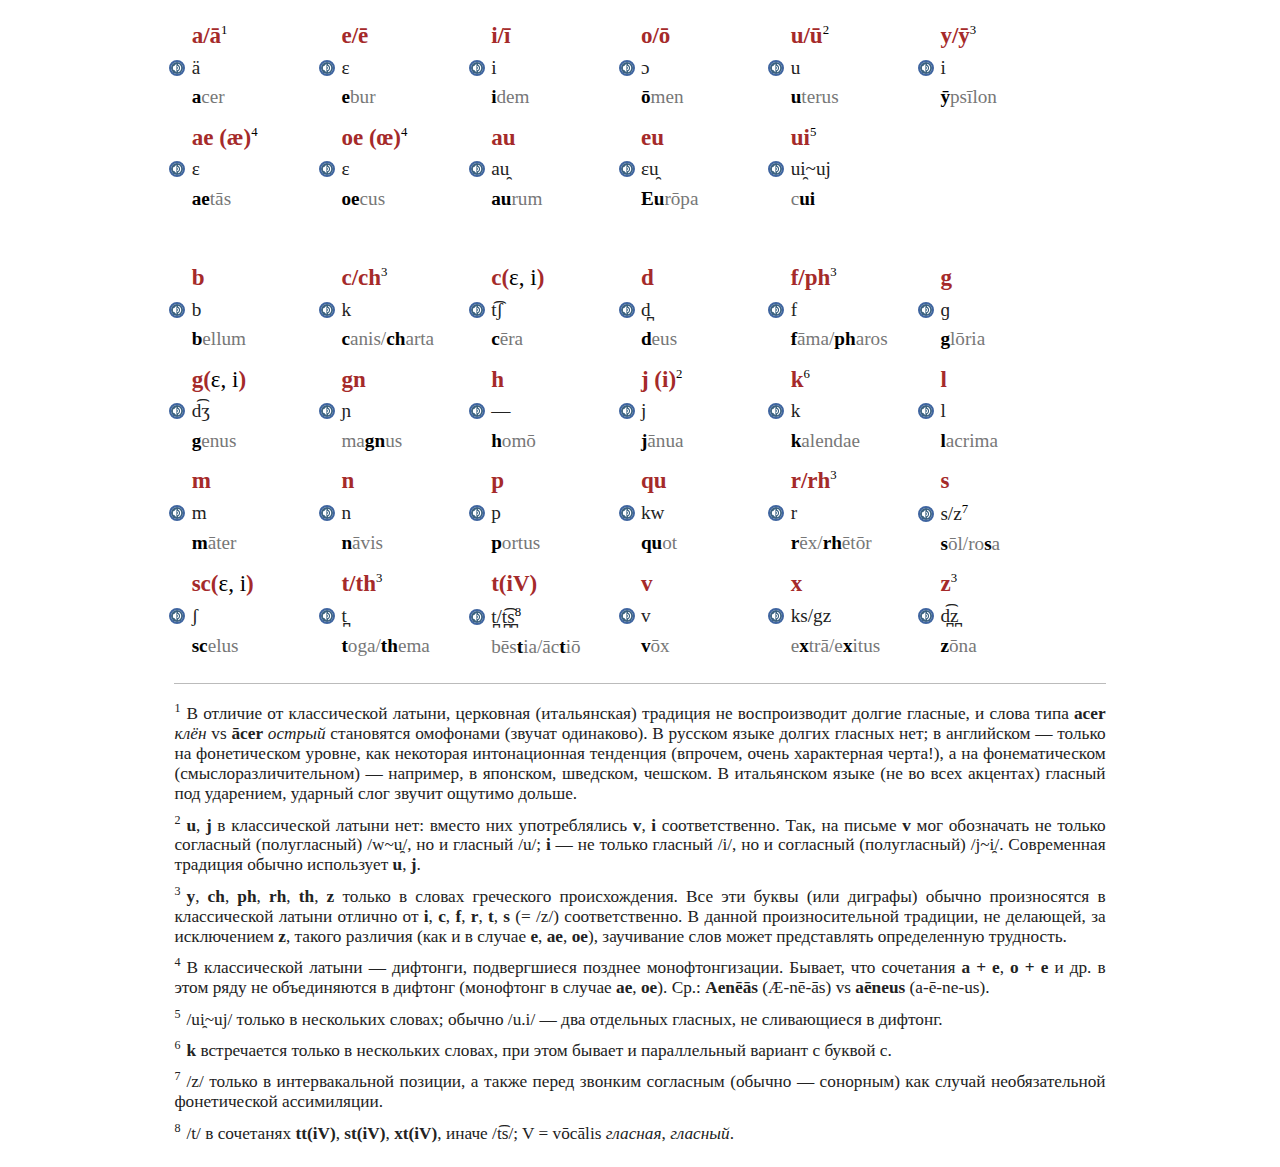
==== ecclesiastical/index.html @ 4a67464a "Add files" ====
<!DOCTYPE html>
<html lang="ru">
<head>
  <meta charset="utf-8">
  <meta name="viewport" content="width=device-width, initial-scale=1.0">
  <title>Ecclesiastical Pronunciation</title>
  <link rel="icon" href="#">
  <link rel="stylesheet" href="../classical/style.css?v=1">
</head>
<body>
  <main class="container">
    <div class="table">
      <div class="item">
        <div class="item__letter">a/ā<sup>1</sup></div>
        <div class="item__sound"><button class="play"></button>ä</div>
        <div class="item__example"><b>a</b>cer</div>
      </div>
      <div class="item">
        <div class="item__letter">e/ē</div>
        <div class="item__sound"><button class="play"></button>ɛ</div>
        <div class="item__example"><b>e</b>bur</div>
      </div>
      <div class="item">
        <div class="item__letter">i/ī</div>
        <div class="item__sound"><button class="play"></button>i</div>
        <div class="item__example"><b>i</b>dem</div>
      </div>
      <div class="item">
        <div class="item__letter">o/ō</div>
        <div class="item__sound"><button class="play"></button>ɔ</div>
        <div class="item__example"><b>ō</b>men</div>
      </div>
      <div class="item">
        <div class="item__letter">u/ū<sup>2</sup></div>
        <div class="item__sound"><button class="play"></button>u</div>
        <div class="item__example"><b>u</b>terus</div>
      </div>
      <div class="item">
        <div class="item__letter">y/ȳ<sup>3</sup></div>
        <div class="item__sound"><button class="play"></button>i</div>
        <div class="item__example"><b>ȳ</b>psīlon</div>
      </div>
      <div class="item">
        <div class="item__letter">ae (æ)<sup>4</sup></div>
        <div class="item__sound"><button class="play"></button>ɛ</div>
        <div class="item__example"><b>ae</b>tās</div>
      </div>
      <div class="item">
        <div class="item__letter">oe (œ)<sup>4</sup></div>
        <div class="item__sound"><button class="play"></button>ɛ</div>
        <div class="item__example"><b>oe</b>cus</div>
      </div>
      <div class="item">
        <div class="item__letter">au</div>
        <div class="item__sound"><button class="play"></button>au̯</div>
        <div class="item__example"><b>au</b>rum</div>
      </div>
      <div class="item">
        <div class="item__letter">eu</div>
        <div class="item__sound"><button class="play"></button>ɛu̯</div>
        <div class="item__example"><b>Eu</b>rōpa</div>
      </div>
      <div class="item">
        <div class="item__letter">ui<sup>5</sup></div>
        <div class="item__sound"><button class="play"></button>ui̯~uj</div>
        <div class="item__example">c<b>ui</b></div>
      </div>
    </div>
    <div class="table">
      <div class="item">
        <div class="item__letter">b</div>
        <div class="item__sound"><button class="play"></button>b</div>
        <div class="item__example"><b>b</b>ellum</div>
      </div>
      <div class="item">
        <div class="item__letter">c/ch<sup>3</sup></div>
        <div class="item__sound"><button class="play"></button>k</div>
        <div class="item__example"><b>c</b>anis/<b>ch</b>arta</div>
      </div>
      <div class="item">
        <div class="item__letter">c(<span class="ls">ɛ, i</span>)</div>
        <div class="item__sound"><button class="play" data-name="c-e"></button>t͡ʃ</div>
        <div class="item__example"><b>c</b>ēra</div>
      </div>
      <div class="item">
        <div class="item__letter">d</div>
        <div class="item__sound"><button class="play"></button>d̪</div>
        <div class="item__example"><b>d</b>eus</div>
      </div>
      <div class="item">
        <div class="item__letter">f/ph<sup>3</sup></div>
        <div class="item__sound"><button class="play" data-name="f-ph"></button>f</div>
        <div class="item__example"><b>f</b>āma/<b>ph</b>aros</div>
      </div>
      <div class="item">
        <div class="item__letter">g</div>
        <div class="item__sound"><button class="play"></button>ɡ</div>
        <div class="item__example"><b>g</b>lōria</div>
      </div>
      <div class="item">
        <div class="item__letter">g(<span class="ls">ɛ, i</span>)</div>
        <div class="item__sound"><button class="play" data-name="g-e"></button>d͡ʒ</div>
        <div class="item__example"><b>g</b>enus</div>
      </div>
      <div class="item">
        <div class="item__letter">gn</div>
        <div class="item__sound"><button class="play"></button>ɲ</div>
        <div class="item__example">ma<b>gn</b>us</div>
      </div>
      <div class="item">
        <div class="item__letter">h</div>
        <div class="item__sound"><button class="play"></button>—</div>
        <div class="item__example"><b>h</b>omō</div>
      </div>
      <div class="item">
        <div class="item__letter">j (i)<sup>2</sup></div>
        <div class="item__sound"><button class="play"></button>j</div>
        <div class="item__example"><b>j</b>ānua</div>
      </div>
      <div class="item">
        <div class="item__letter">k<sup>6</sup></div>
        <div class="item__sound"><button class="play"></button>k</div>
        <div class="item__example"><b>k</b>alendae</div>
      </div>
      <div class="item">
        <div class="item__letter">l</div>
        <div class="item__sound"><button class="play"></button>l</div>
        <div class="item__example"><b>l</b>acrima</div>
      </div>
      <div class="item">
        <div class="item__letter">m</div>
        <div class="item__sound"><button class="play"></button>m</div>
        <div class="item__example"><b>m</b>āter</div>
      </div>
      <div class="item">
        <div class="item__letter">n</div>
        <div class="item__sound"><button class="play"></button>n</div>
        <div class="item__example"><b>n</b>āvis</div>
      </div>
      <div class="item">
        <div class="item__letter">p</div>
        <div class="item__sound"><button class="play"></button>p</div>
        <div class="item__example"><b>p</b>ortus</div>
      </div>
      <div class="item">
        <div class="item__letter">qu</div>
        <div class="item__sound"><button class="play"></button>kw</div>
        <div class="item__example"><b>qu</b>ot</div>
      </div>
      <div class="item">
        <div class="item__letter">r/rh<sup>3</sup></div>
        <div class="item__sound"><button class="play"></button>r</div>
        <div class="item__example"><b>r</b>ēx/<b>rh</b>ētōr</div>
      </div>
      <div class="item">
        <div class="item__letter">s</div>
        <div class="item__sound"><button class="play"></button>s/z<sup>7</sup></div>
        <div class="item__example"><b>s</b>ōl/ro<b>s</b>a</div>
      </div>
      <div class="item">
        <div class="item__letter">sc(<span class="ls">ɛ, i</span>)</div>
        <div class="item__sound"><button class="play" data-name="s-e"></button>ʃ</div>
        <div class="item__example"><b>sc</b>elus</div>
      </div>
      <div class="item">
        <div class="item__letter">t/th<sup>3</sup></div>
        <div class="item__sound"><button class="play"></button>t̪</div>
        <div class="item__example"><b>t</b>oga/<b>th</b>ema</div>
      </div>
      <div class="item">
        <div class="item__letter">t(iV)</div>
        <div class="item__sound"><button class="play" data-name="t-iV"></button>t̪/t̪͡s̪<sup>8</sup></div>
        <div class="item__example">bēs<b>t</b>ia/āc<b>t</b>iō</div>
      </div>
      <div class="item">
        <div class="item__letter">v</div>
        <div class="item__sound"><button class="play"></button>v</div>
        <div class="item__example"><b>v</b>ōx</div>
      </div>
      <div class="item">
        <div class="item__letter">x</div>
        <div class="item__sound"><button class="play"></button>ks/gz</div>
        <div class="item__example">e<b>x</b>trā/e<b>x</b>itus</div>
      </div>
      <div class="item">
        <div class="item__letter">z<sup>3</sup></div>
        <div class="item__sound"><button class="play"></button>d̪͡z̪</div>
        <div class="item__example"><b>z</b>ōna</div>
      </div>
    </div>
    <div class="notes">
      <p class="note">В отличие от классической латыни, церковная (итальянская) традиция не воспроизводит долгие гласные, и слова типа  <b>acer</b> <i>клён</i> vs <b>ācer</b> <i>острый</i> становятся омофонами (звучат одинаково). В русском языке долгих гласных нет; в английском — только на фонетическом уровне, как некоторая интонационная тенденция (впрочем, очень характерная черта!), а на фонематическом (смыслоразличительном) — например, в японском, шведском, чешском. В итальянском языке (не во всех акцентах) гласный под ударением, ударный слог звучит ощутимо дольше.</p>
      <p class="note"><b>u</b>, <b>j</b> в классической латыни нет: вместо них употреблялись <b>v</b>, <b>i</b> соответственно. Так, на письме <b>v</b> мог обозначать не только согласный (полугласный) /w~u̯/, но и гласный /u/; <b>i</b> — не только гласный /i/, но и согласный (полугласный) /j~i̯/. Современная традиция обычно использует <b>u</b>, <b>j</b>.</p>
      <p class="note"><b>y</b>, <b>ch</b>, <b>ph</b>, <b>rh</b>, <b>th</b>, <b>z</b> только в словах греческого происхождения. Все эти буквы (или диграфы) обычно произносятся в классической латыни отлично от <b>i</b>, <b>c</b>, <b>f</b>, <b>r</b>, <b>t</b>, <b>s</b> (= /z/) соответственно. В данной произносительной традиции, не делающей, за исключением <b>z</b>, такого различия (как и в случае <b>e</b>, <b>ae</b>, <b>oe</b>), заучивание слов может представлять определенную трудность.</p>
      <p class="note">В классической латыни — дифтонги, подвергшиеся позднее монофтонгизации. Бывает, что сочетания <b>a + e</b>, <b>o + e</b> и др. в этом ряду не объединяются в дифтонг (монофтонг в случае <b>ae</b>, <b>oe</b>). Ср.: <b>Aenēās</b> (Æ-nē-ās) vs <b>aēneus</b> (a-ē-ne-us).</p>
      <p class="note">/ui̯~uj/ только в нескольких словах; обычно /u.i/ — два отдельных гласных, не сливающиеся в дифтонг.</p>
      <p class="note"><b>k</b> встречается только в нескольких словах, при этом бывает и параллельный вариант с буквой c.</p>
      <p class="note">/z/ только в интервакальной позиции, а также перед звонким согласным (обычно — сонорным) как случай необязательной фонетической ассимиляции.</p>
      <p class="note">/t/ в сочетанях <b>tt(iV)</b>, <b>st(iV)</b>, <b>xt(iV)</b>, иначе /t͡s/; V = vōcālis <i>гласная</i>, <i>гласный</i>.</p>
    </div>
  </main>
  <script src="../classical/script.js?v=1"></script>
</body>
</html>
---- classical/style.css ----
:root {
  color-scheme: light;
}
* {
  box-sizing: border-box;
}
body {
  font-family: serif;
  font-size: 1.2rem;
  min-width: 320px;
  min-height: 100vh;
  margin: 0;
  position: relative;
  color: #222;
  background-color: #fff;
}
.container {
  max-width: 50em;
  padding: .75em;
  margin: 0 auto;
}
.table {
  display: flex;
  flex-wrap: wrap;
  justify-content: flex-start;
  padding-left: .5em;
}
.table:first-child {
  margin-bottom: 2em;
}
.item {
  width: 7.8em;
  display: flex;
  flex-direction: column;
  align-items: flex-start;
  row-gap: .4em;
  padding: .4em;
  white-space: nowrap;
}
.item__letter {
  font-size: 1.2em;
  font-weight: bold;
  color: brown;
}
.item__example {
  color: #777;
}
.ls {
  font-weight: normal;
  color: initial;
}
.item__example > b {
  color: initial;
}
.item sup {
  font-size: .8rem;
  font-weight: normal;
  color: initial;
  cursor: help;
}
.item__sound {
  position: relative;
}
.play {
  width: 1rem;
  height: 1rem;
  position: absolute;
  left: -1.4rem;
  top: calc(50% - .5rem);
  background: url("[data-uri]") no-repeat center / contain;
  border: 2px solid #3f65a0;
  border-radius: 50%;
  cursor: pointer;
}
.play.__active {
  border-color: #3fa08d;
}
.notes {
  counter-reset: note;
  font-size: .9em;
  text-align: justify;
  margin-top: 1em;
  padding-top: 1em;
  border-top: 1px solid #bbb;
}
.note {
  counter-increment: note;
  margin: 0 0 .5em;
}
.note::before {
  content: counter(note);
  font-size: .7em;
  vertical-align: super;
  margin-right: .5em;
}
#tip {
  font-size: 1rem;
  max-width: 20rem;
  max-width: clamp(19rem, 94vw, 25rem);
  position: absolute;
  left: 0;
  top: 0;
  transform: translate(var(--x), var(--y));
  padding: 0.2em 0.5em;
  background-color: #e5e5e5;
  border: 2px solid gray;
  box-shadow: 2px 2px 2px rgba(0, 0, 0, 0.35);
  pointer-events: none;
  user-select: none;
}
#tip:empty {
  display: none;
}
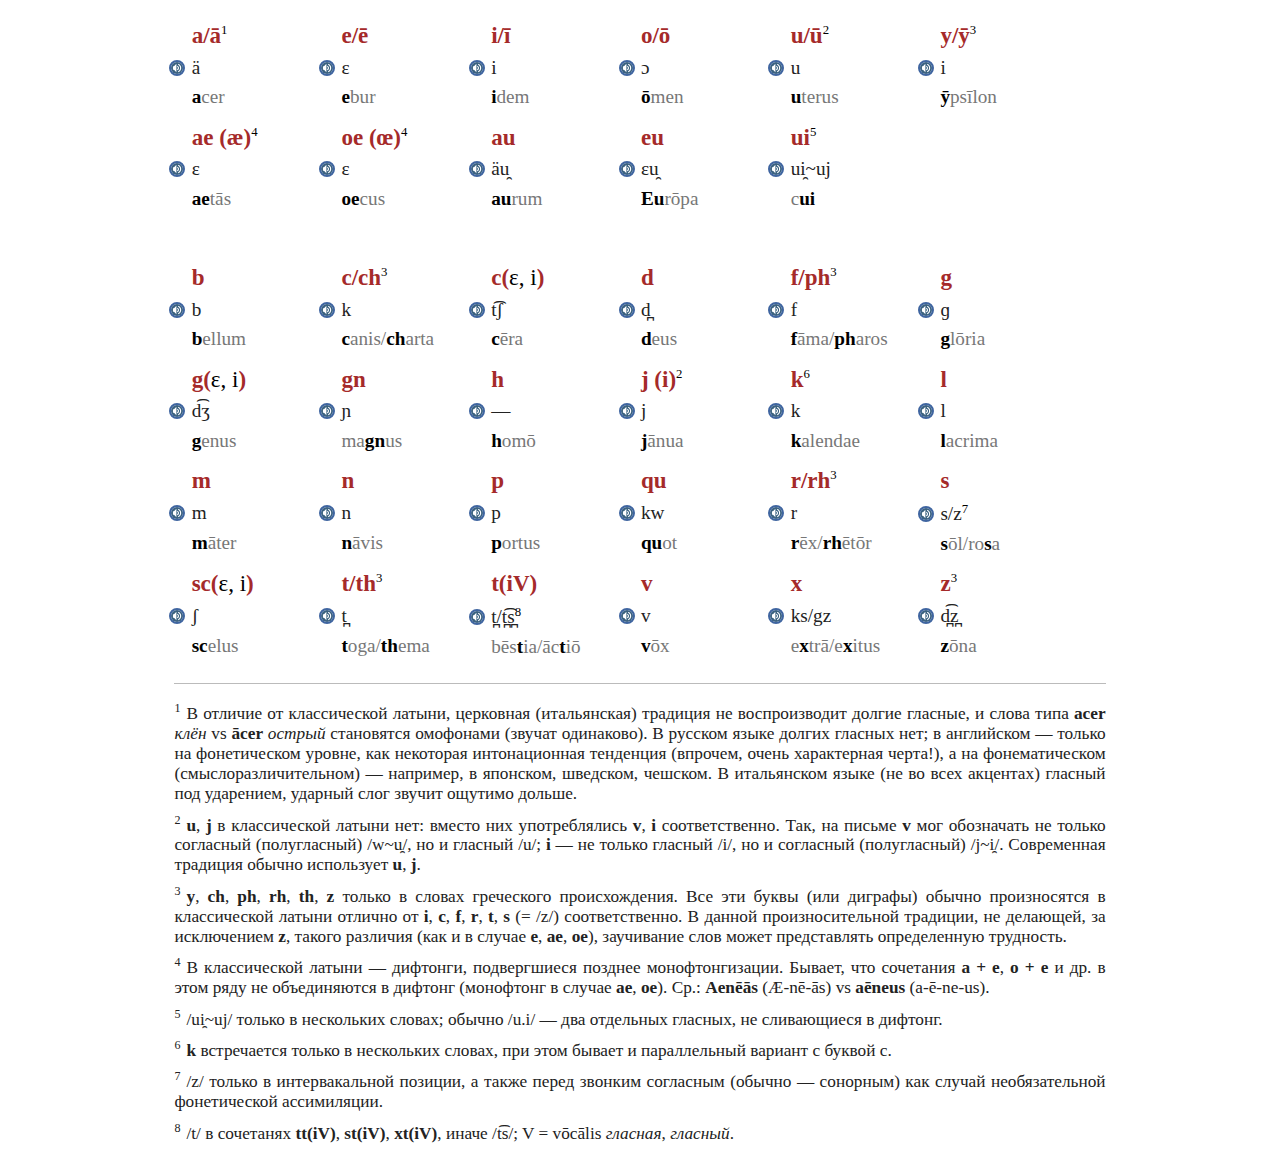
==== commit c575230e: "Update index.html" ====
--- a/ecclesiastical/index.html
+++ b/ecclesiastical/index.html
@@ -52,7 +52,7 @@
       </div>
       <div class="item">
         <div class="item__letter">au</div>
-        <div class="item__sound"><button class="play"></button>au̯</div>
+        <div class="item__sound"><button class="play"></button>äu̯</div>
         <div class="item__example"><b>au</b>rum</div>
       </div>
       <div class="item">
@@ -201,4 +201,4 @@
   </main>
   <script src="../classical/script.js?v=1"></script>
 </body>
-</html>+</html>
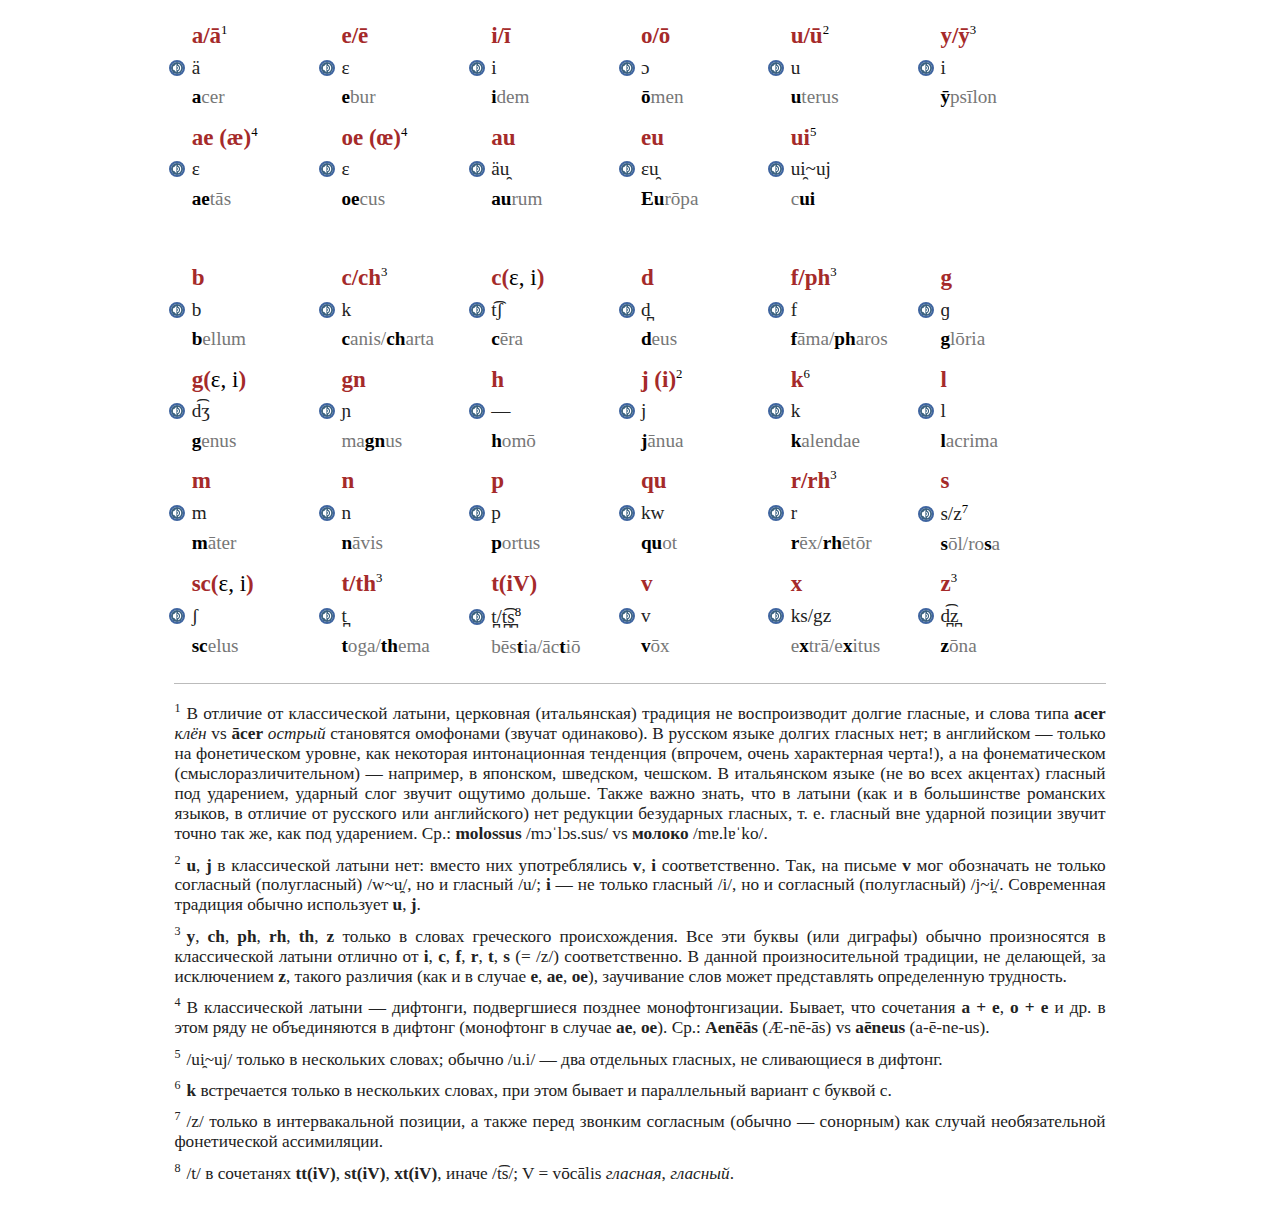
==== commit 5f74077b: "Update index.html" ====
--- a/ecclesiastical/index.html
+++ b/ecclesiastical/index.html
@@ -189,7 +189,7 @@
       </div>
     </div>
     <div class="notes">
-      <p class="note">В отличие от классической латыни, церковная (итальянская) традиция не воспроизводит долгие гласные, и слова типа  <b>acer</b> <i>клён</i> vs <b>ācer</b> <i>острый</i> становятся омофонами (звучат одинаково). В русском языке долгих гласных нет; в английском — только на фонетическом уровне, как некоторая интонационная тенденция (впрочем, очень характерная черта!), а на фонематическом (смыслоразличительном) — например, в японском, шведском, чешском. В итальянском языке (не во всех акцентах) гласный под ударением, ударный слог звучит ощутимо дольше.</p>
+      <p class="note">В отличие от классической латыни, церковная (итальянская) традиция не воспроизводит долгие гласные, и слова типа  <b>acer</b> <i>клён</i> vs <b>ācer</b> <i>острый</i> становятся омофонами (звучат одинаково). В русском языке долгих гласных нет; в английском — только на фонетическом уровне, как некоторая интонационная тенденция (впрочем, очень характерная черта!), а на фонематическом (смыслоразличительном) — например, в японском, шведском, чешском. В итальянском языке (не во всех акцентах) гласный под ударением, ударный слог звучит ощутимо дольше. Также важно знать, что в латыни (как и в большинстве романских языков, в отличие от русского или английского) нет редукции безударных гласных, т. е. гласный вне ударной позиции звучит точно так же, как под ударением. Ср.: <b>molossus</b> /mɔˈlɔs.sus/ vs <b>молоко</b> /mɐ.lɐˈko/.</p>
       <p class="note"><b>u</b>, <b>j</b> в классической латыни нет: вместо них употреблялись <b>v</b>, <b>i</b> соответственно. Так, на письме <b>v</b> мог обозначать не только согласный (полугласный) /w~u̯/, но и гласный /u/; <b>i</b> — не только гласный /i/, но и согласный (полугласный) /j~i̯/. Современная традиция обычно использует <b>u</b>, <b>j</b>.</p>
       <p class="note"><b>y</b>, <b>ch</b>, <b>ph</b>, <b>rh</b>, <b>th</b>, <b>z</b> только в словах греческого происхождения. Все эти буквы (или диграфы) обычно произносятся в классической латыни отлично от <b>i</b>, <b>c</b>, <b>f</b>, <b>r</b>, <b>t</b>, <b>s</b> (= /z/) соответственно. В данной произносительной традиции, не делающей, за исключением <b>z</b>, такого различия (как и в случае <b>e</b>, <b>ae</b>, <b>oe</b>), заучивание слов может представлять определенную трудность.</p>
       <p class="note">В классической латыни — дифтонги, подвергшиеся позднее монофтонгизации. Бывает, что сочетания <b>a + e</b>, <b>o + e</b> и др. в этом ряду не объединяются в дифтонг (монофтонг в случае <b>ae</b>, <b>oe</b>). Ср.: <b>Aenēās</b> (Æ-nē-ās) vs <b>aēneus</b> (a-ē-ne-us).</p>
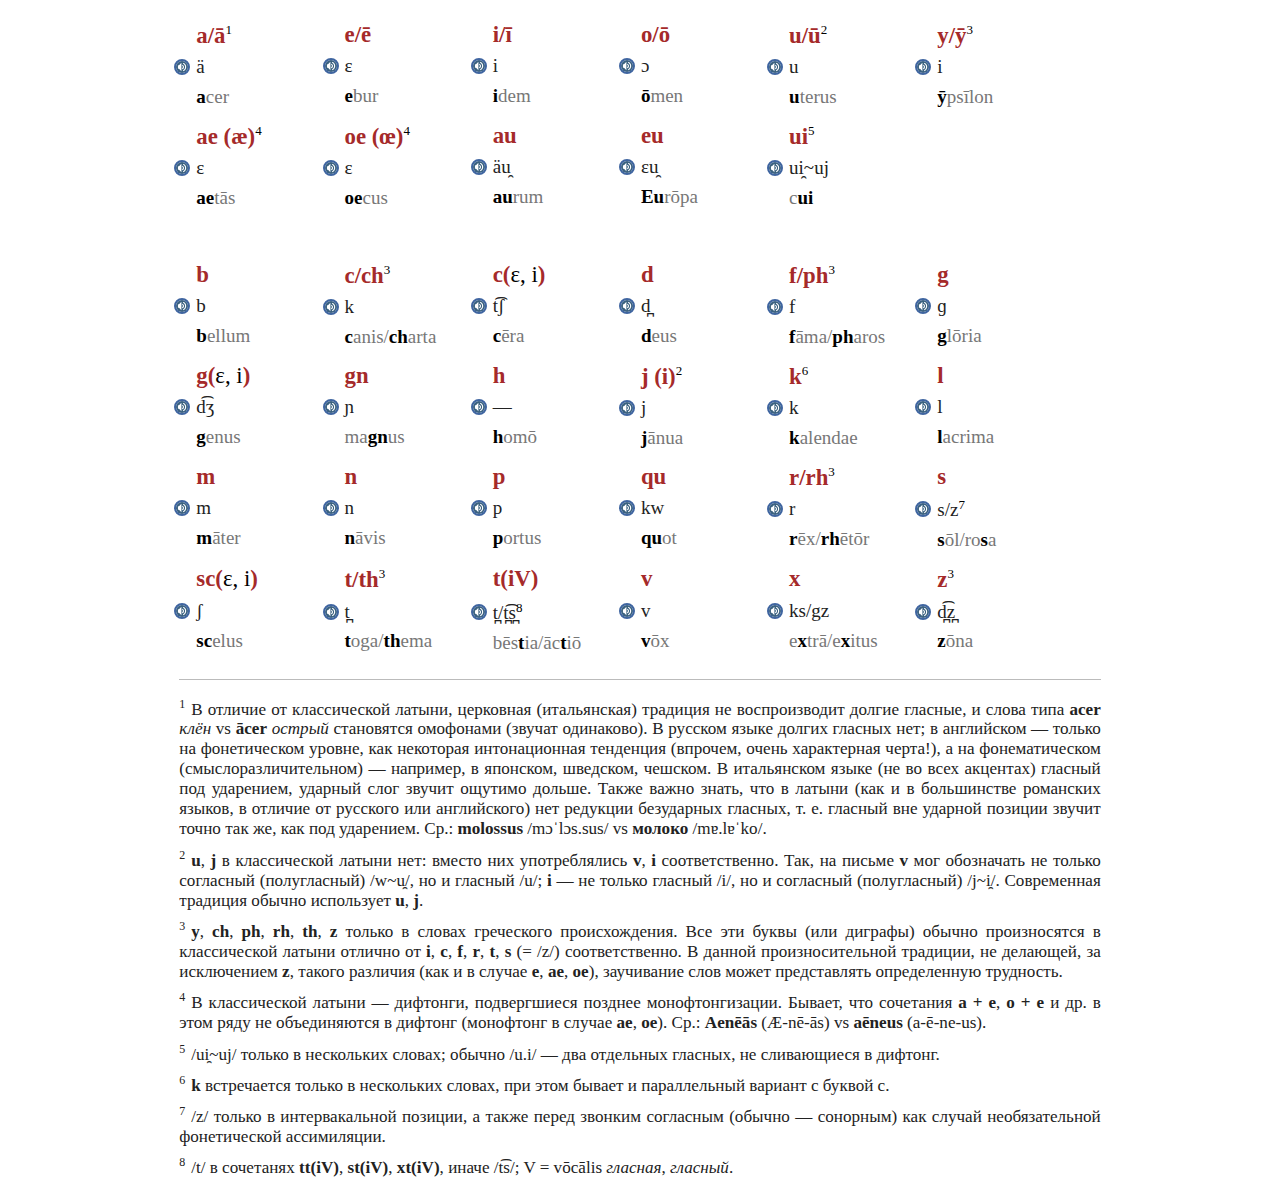
==== commit 67b879a5: "Upd" ====
--- a/ecclesiastical/index.html
+++ b/ecclesiastical/index.html
@@ -4,8 +4,8 @@
   <meta charset="utf-8">
   <meta name="viewport" content="width=device-width, initial-scale=1.0">
   <title>Ecclesiastical Pronunciation</title>
-  <link rel="icon" href="#">
-  <link rel="stylesheet" href="../classical/style.css?v=1">
+  <link rel="icon" type="image/png" href="/favicon.png">
+  <link rel="stylesheet" href="../classical/style.css?v=2">
 </head>
 <body>
   <main class="container">
@@ -200,5 +200,6 @@
     </div>
   </main>
   <script src="../classical/script.js?v=1"></script>
+  <script src="/footer.js?v=4"></script>
 </body>
 </html>
--- a/classical/style.css
+++ b/classical/style.css
@@ -1,4 +1,5 @@
 :root {
+  font-size: 0.625rem;
   color-scheme: light;
 }
 * {
@@ -6,7 +7,7 @@
 }
 body {
   font-family: serif;
-  font-size: 1.2rem;
+  font-size: 1.9rem;
   min-width: 320px;
   min-height: 100vh;
   margin: 0;
@@ -53,7 +54,7 @@
   color: initial;
 }
 .item sup {
-  font-size: .8rem;
+  font-size: 1.3rem;
   font-weight: normal;
   color: initial;
   cursor: help;
@@ -62,11 +63,11 @@
   position: relative;
 }
 .play {
-  width: 1rem;
-  height: 1rem;
+  width: 1.6rem;
+  height: 1.6rem;
   position: absolute;
-  left: -1.4rem;
-  top: calc(50% - .5rem);
+  left: -2.2rem;
+  top: calc(50% - .8rem);
   background: url("[data-uri]") no-repeat center / contain;
   border: 2px solid #3f65a0;
   border-radius: 50%;
@@ -94,9 +95,9 @@
   margin-right: .5em;
 }
 #tip {
-  font-size: 1rem;
-  max-width: 20rem;
-  max-width: clamp(19rem, 94vw, 25rem);
+  font-size: 1.6rem;
+  max-width: 20em;
+  max-width: clamp(19em, 94vw, 25em);
   position: absolute;
   left: 0;
   top: 0;
